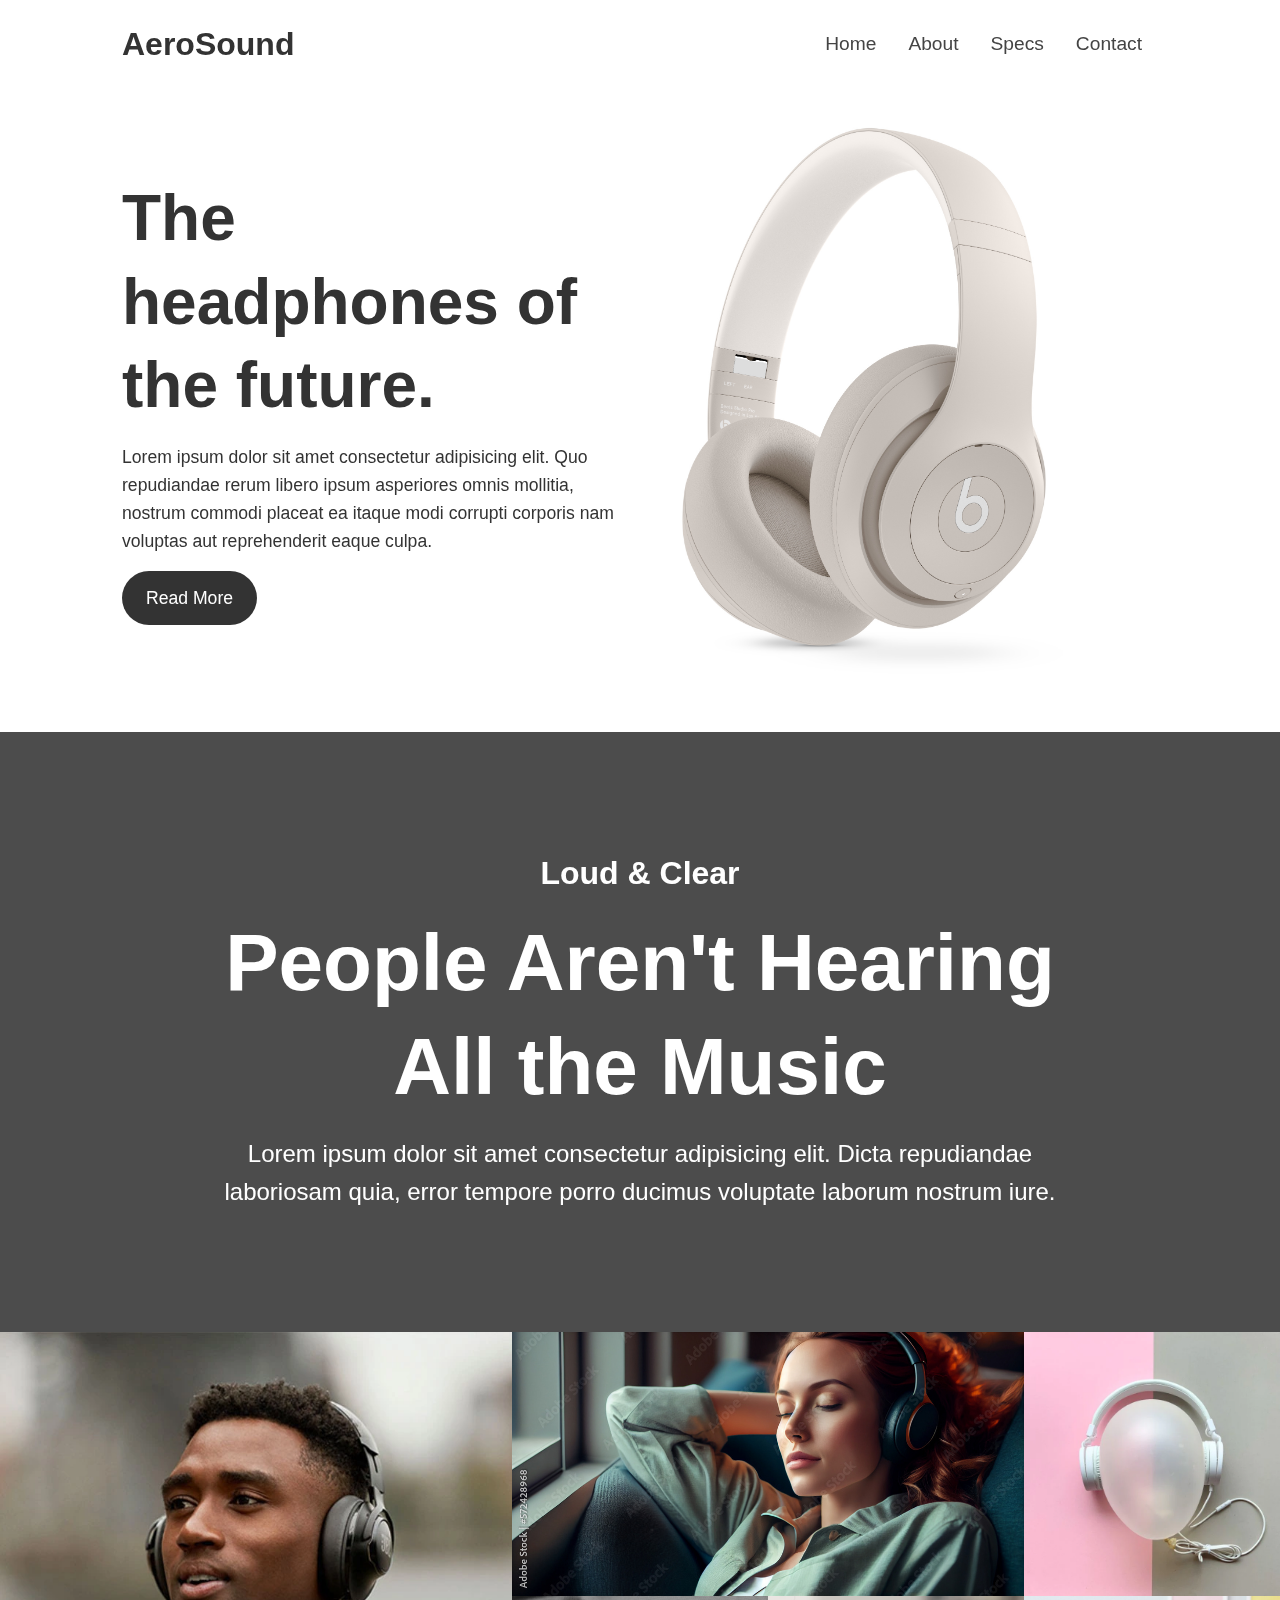
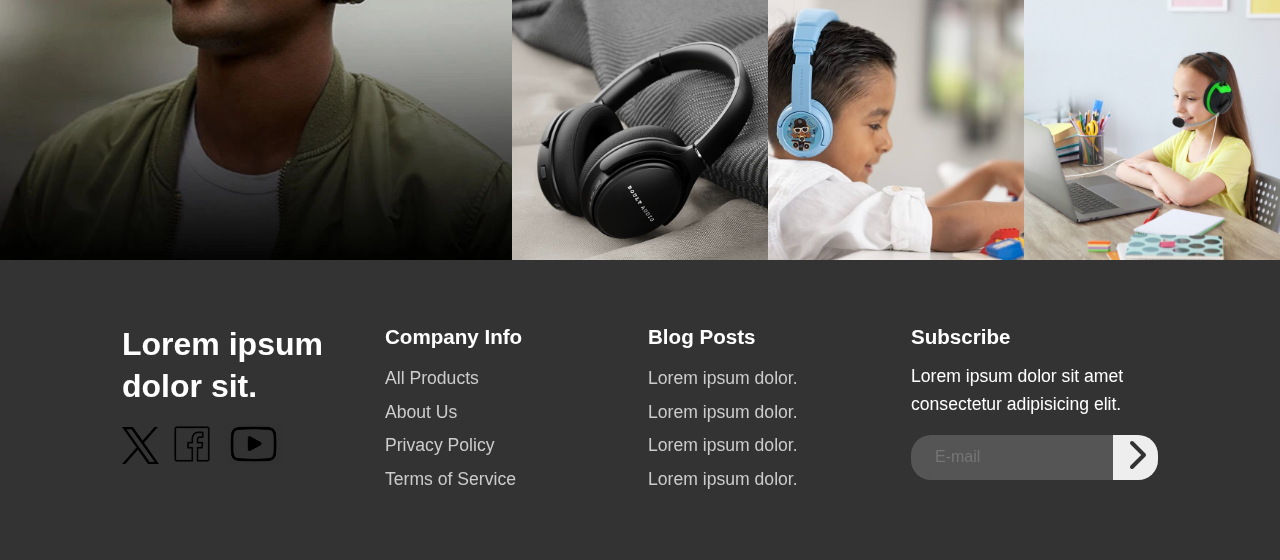
==== Task-1 Landing Page/index.html @ c334e1b7 "Task-1 Landing Page" ====
<!DOCTYPE html>
<html lang="en">

<head>
    <meta charset="UTF-8">
    <meta http-equiv="X-UA-Compatible" content="IE=edge">
    <meta name="viewport" content="width=device-width, initial-scale=1.0">
    <title>AeroSound</title>
    <link rel="shortcut icon" href="/images/favicon.ico" type="image/x-icon">
    <link rel="stylesheet" href="style.css">
</head>

<body>
    <nav class="navbar">
        <div class="container">
            <h1 class="logo">AeroSound</h1>
            <ul class="nav">
                <li><a href="#home">Home</a></li>
                <li><a href="#about">About</a></li>
                <li><a href="#specs">Specs</a></li>
                <li><a href="#contact">Contact</a></li>
            </ul>
        </div>
    </nav>

    <!-- Showcase -->
    <section class="section-a">
        <div class="container">
            <div>
                <h1>The headphones of the future.</h1>
                <p>
                    Lorem ipsum dolor sit amet consectetur adipisicing elit. Quo
                    repudiandae rerum libero ipsum asperiores omnis mollitia, nostrum
                    commodi placeat ea itaque modi corrupti corporis nam voluptas aut
                    reprehenderit eaque culpa.
                </p>
                <a href="#" class="btn">Read More</a>
            </div>
            <img src="images/main-headphone.jpg" alt="Image of headphone" />
        </div>
    </section>

    <!-- Large Text -->
    <section id="about" class="section-b">
        <div class="overlay">
            <div class="section-b-inner">
                <h3>Loud & Clear</h3>
                <h2>People Aren't Hearing All the Music</h2>
                <p>
                    Lorem ipsum dolor sit amet consectetur adipisicing elit. Dicta
                    repudiandae laboriosam quia, error tempore porro ducimus voluptate
                    laborum nostrum iure.
                </p>
            </div>
        </div>
    </section>

    <!-- Gallery -->
    <section class="section-c" id="specs">
        <div class="gallery">
            <a><img src="images/img-1.jpg" alt="" /></a>
            <a><img src="images/img-2.jpg" alt="" /></a>
            <a><img src="images/img-3.jpg" alt="" /></a>
            <a><img src="images/img-4.jpg" alt="" /></a>
            <a><img src="images/img-5.jpg" alt="" /></a>
            <a><img src="images/img-6.jpg" alt="" /></a>
        </div>
    </section>

    <!-- Footer -->
    <footer class="section-footer" id="contact">
        <div class="container">
            <div>
                <h2>Lorem ipsum dolor sit.</h2>
                <a href="http://twitter.com">
                    <img style="height: 37px;" class="icon" src="images/X_logo.png" alt="">
                </a>
                <a href="http://facebook.com">
                    <img class="icon" src="images/fb.png" alt="">
                </a>
                <a href="http://youtube.com">
                    <img class="icon" src="images/youtube.png" alt="">
                </a>
            </div>
            <div>
                <h3>Company Info</h3>
                <ul>
                    <li><a href="#">All Products</a></li>
                    <li><a href="#">About Us</a></li>
                    <li><a href="#">Privacy Policy</a></li>
                    <li><a href="#">Terms of Service</a></li>
                </ul>
            </div>
            <div>
                <h3>Blog Posts</h3>
                <ul>
                    <li><a href="#">Lorem ipsum dolor.</a></li>
                    <li><a href="#">Lorem ipsum dolor.</a></li>
                    <li><a href="#">Lorem ipsum dolor.</a></li>
                    <li><a href="#">Lorem ipsum dolor.</a></li>
                </ul>
            </div>
            <div>
                <h3>Subscribe</h3>
                <p>
                    Lorem ipsum dolor sit amet consectetur adipisicing elit.
                </p>
                <form class="mt-1" name="email-form" data-netlify="true">
                    <div class="email-form">
                        <span class="form-control-wrap"><input type="email" name="email" id="email" size="40"
                                class="form-control" placeholder="E-mail" /></span><button type="submit" value="Submit"
                            class="form-control submit">
                            <svg xmlns="http://www.w3.org/2000/svg" height="2em" viewBox="0 0 320 512">
                                <style>
                                    svg {
                                        fill: #333333
                                    }
                                </style>
                                <path
                                    d="M310.6 233.4c12.5 12.5 12.5 32.8 0 45.3l-192 192c-12.5 12.5-32.8 12.5-45.3 0s-12.5-32.8 0-45.3L242.7 256 73.4 86.6c-12.5-12.5-12.5-32.8 0-45.3s32.8-12.5 45.3 0l192 192z" />
                            </svg>
                        </button>
                    </div>
                </form>
            </div>
        </div>
    </footer>
</body>

</html>
---- Task-1 Landing Page/style.css ----
:root {
  --primary-color: hsl(0, 0%, 20%);
  --secondary-color: #444;
  --overlay-color: rgba(0, 0, 0, 0.7);
}

* {
  box-sizing: border-box;
  margin: 0;
  padding: 0;
}

body {
  font-family: "Catamaran", sans-serif;
  line-height: 1.6;
  color: #333;
  font-size: 1.1rem;
}

h1,
h2,
h3,
h4 {
  line-height: 1.3;
}

a {
  color: #444;
  text-decoration: none;
}

ul {
  list-style: none;
}

img {
  width: 81%;
}

.container {
  max-width: 1100px;
  margin: auto;
  overflow: hidden;
  padding: 0 2rem;
}

.navbar {
  font-size: 1.2rem;
  padding-top: 1.5rem;
  padding-bottom: 0.3rem;
}

.navbar .container {
  display: grid;
  grid-template-columns: repeat(2, 1fr);
  grid-gap: 2rem;
}

.navbar .logo {
  font-size: 2rem;
}

.navbar ul {
  justify-self: flex-end;
  display: flex;
  align-items: center;
  justify-content: center;
}

.navbar a {
  padding: 0 1rem;
}

.navbar a:hover {
  color: #555;
}

.section-a {
  margin: 2rem 0;
}

.section-a .container {
  display: grid;
  grid-template-columns: 1fr 1fr;
  grid-gap: 3rem;
  align-items: center;
  justify-content: center;
}

.section-a h1 {
  font-size: 4rem;
  color: var(--primary-color);
}

.section-a p {
  margin: 1rem 0;
}

.section-b {
  position: relative;
  background: url("https://149455152.v2.pressablecdn.com/wp-content/uploads/2016/08/Edifier-Cover-Photo.jpg")
    no-repeat bottom center/cover;
  height: 600px;
}

.section-b-inner {
  color: #fff;
  height: 100%;
  display: flex;
  flex-direction: column;
  align-items: center;
  justify-content: center;
  text-align: center;
  margin: auto;
  max-width: 860px;
  padding: 5rem 0;
}

.section-b-inner h3 {
  font-size: 2rem;
}

.section-b-inner h2 {
  font-size: 5rem;
  margin-top: 1rem;
}

.section-b-inner p {
  margin-top: 1rem;
  font-size: 1.5rem;
}

.section-c .gallery {
  display: grid;
  grid-template-columns: repeat(5, 1fr);
}
.section-c .gallery a:first-child {
  grid-row: 1/3;
  grid-column: 1/3;
}

.section-c .gallery a:nth-child(2) {
  grid-column-start: 3;
  grid-column-end: 5;
}

.section-c .gallery img,
.section-c .gallery a {
  width: 100%;
  height: 100%;
}

.section-footer {
  background: var(--primary-color);
  /* background: red; */
  color: rgb(255, 255, 255);
  padding: 4rem 0;
}

.section-footer .container {
  display: grid;
  grid-template-columns: repeat(4, 1fr);
  grid-gap: 1rem;
}

.section-footer h2 {
  font-size: 2rem;
  margin-bottom: 1rem;
}

.section-footer h3 {
  margin-bottom: 0.7rem;
}

.section-footer a {
  line-height: 1.9;
  color: #ccc;
}

.icon {
  height: 40px;
  width: auto;
  mix-blend-mode: multiply;
  margin-right: 0.5rem;
}

.email-form {
  width: 100%;
  display: inline-block;
  background-color: #555;
  position: relative;
  border-radius: 20px;
  line-height: 0;
  margin-top: 1rem;
}

.form-control-wrap {
  position: relative;
  display: inline-block;
  width: 100%;
}

.email-form .form-control {
  display: inline-block;
  border: 0;
  outline: 0;
  font-size: 1rem;
  color: #ddd;
  background-color: transparent;
  font-family: inherit;
  margin: 0;
  padding: 0 3rem 0 1.5rem;
  width: 100%;
  height: 45px;
  border-radius: 20px;
}

.email-form .submit {
  display: inline-block;
  position: absolute;
  top: 0;
  right: 0;
  width: 45px;
  height: 45px;
  background-color: #eee;
  font-size: 1rem;
  text-align: center;
  margin: 0;
  padding: 0;
  outline: 0;
  border: 0;
  color: #333;
  cursor: pointer;
  border-radius: 0 20px 20px 0;
}

.btn {
  display: inline-block;
  background: var(--primary-color);
  color: #fff;
  padding: 0.8rem 1.5rem;
  border: none;
  cursor: pointer;
  font-size: 1.1rem;
  border-radius: 30px;
}

.btn:hover {
  background: var(--secondary-color);
}

.overlay {
  height: 100%;
  width: 100%;
  position: absolute;
  top: 0;
  left: 0;
  background-color: var(--overlay-color);
}

@media (max-width: 700px) {
  .section-a .container {
    grid-template-columns: 1fr;
    text-align: center;
  }

  .section-a .container div:first-child {
    order: 2;
  }

  .section-a .container div:nth-child(2) {
    order: -1;
  }

  .section-a img {
    width: 80%;
    margin: auto;
  }

  .section-c .gallery {
    display: grid;
    grid-template-columns: repeat(3, 1fr);
  }
  .section-c .gallery a:first-child {
    grid-row: 1/1;
    grid-column: 1/1;
  }

  .section-c .gallery a:nth-child(2) {
    grid-column: 2/4;
    grid-row: 2/2;
  }

  .section-c .gallery a:last-child {
    display: none;
  }

  .section-footer {
    padding: 2rem 0;
  }
  .section-footer .container {
    grid-template-columns: 1fr;
    text-align: center;
  }

  .section-footer div:nth-child(2),
  .section-footer div:nth-child(3) {
    display: none;
  }
}
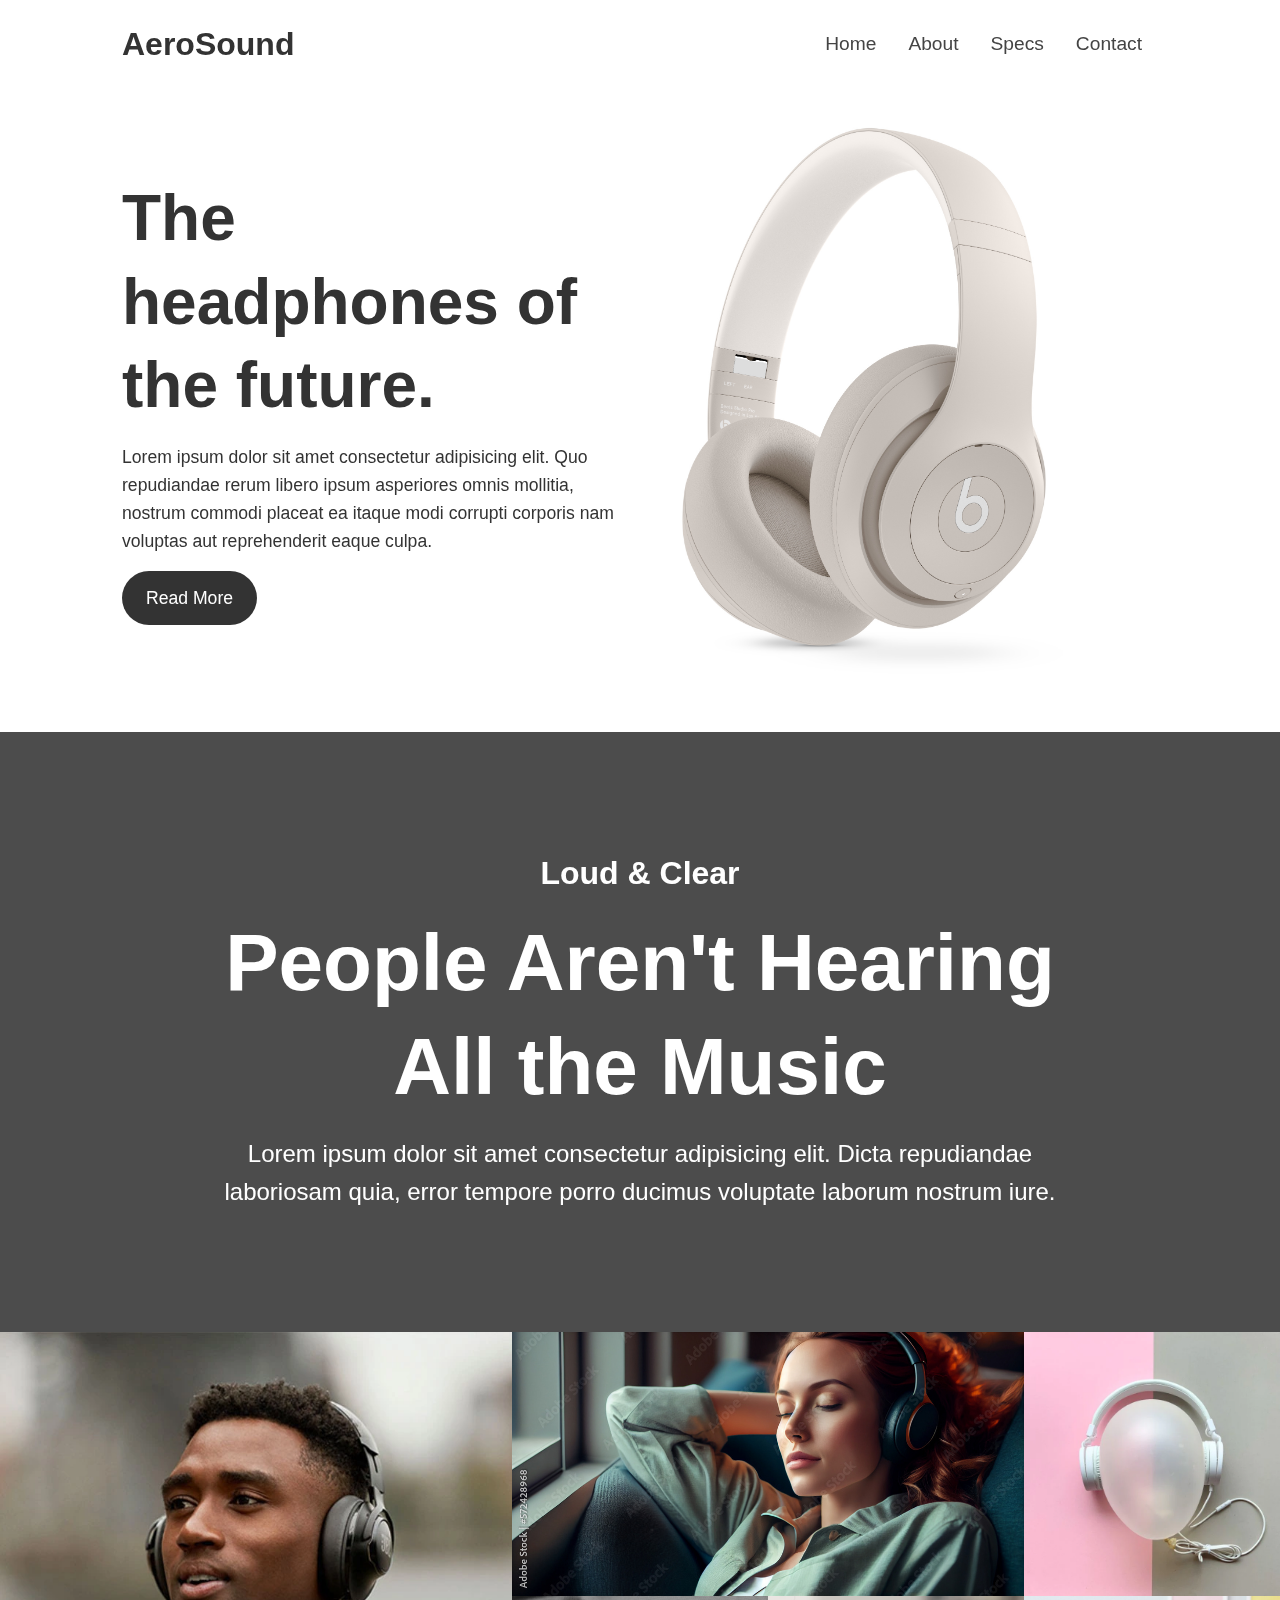
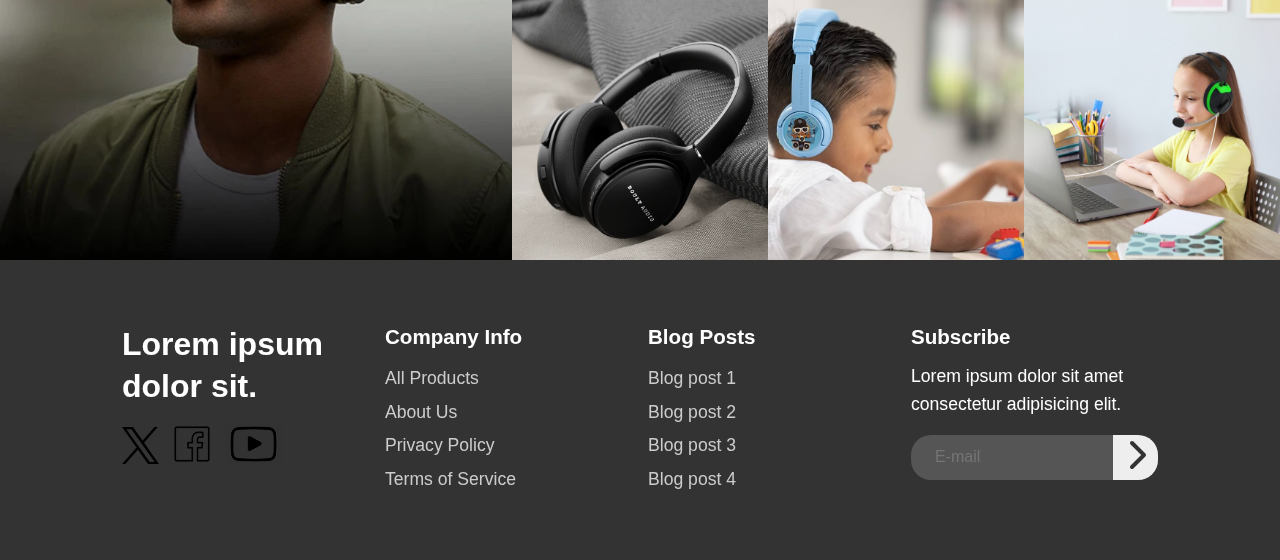
==== commit 8e38baaf: "change blog names" ====
--- a/Task-1 Landing Page/index.html
+++ b/Task-1 Landing Page/index.html
@@ -94,10 +94,10 @@
             <div>
                 <h3>Blog Posts</h3>
                 <ul>
-                    <li><a href="#">Lorem ipsum dolor.</a></li>
-                    <li><a href="#">Lorem ipsum dolor.</a></li>
-                    <li><a href="#">Lorem ipsum dolor.</a></li>
-                    <li><a href="#">Lorem ipsum dolor.</a></li>
+                    <li><a href="#">Blog post 1</a></li>
+                    <li><a href="#">Blog post 2</a></li>
+                    <li><a href="#">Blog post 3</a></li>
+                    <li><a href="#">Blog post 4</a></li>
                 </ul>
             </div>
             <div>
